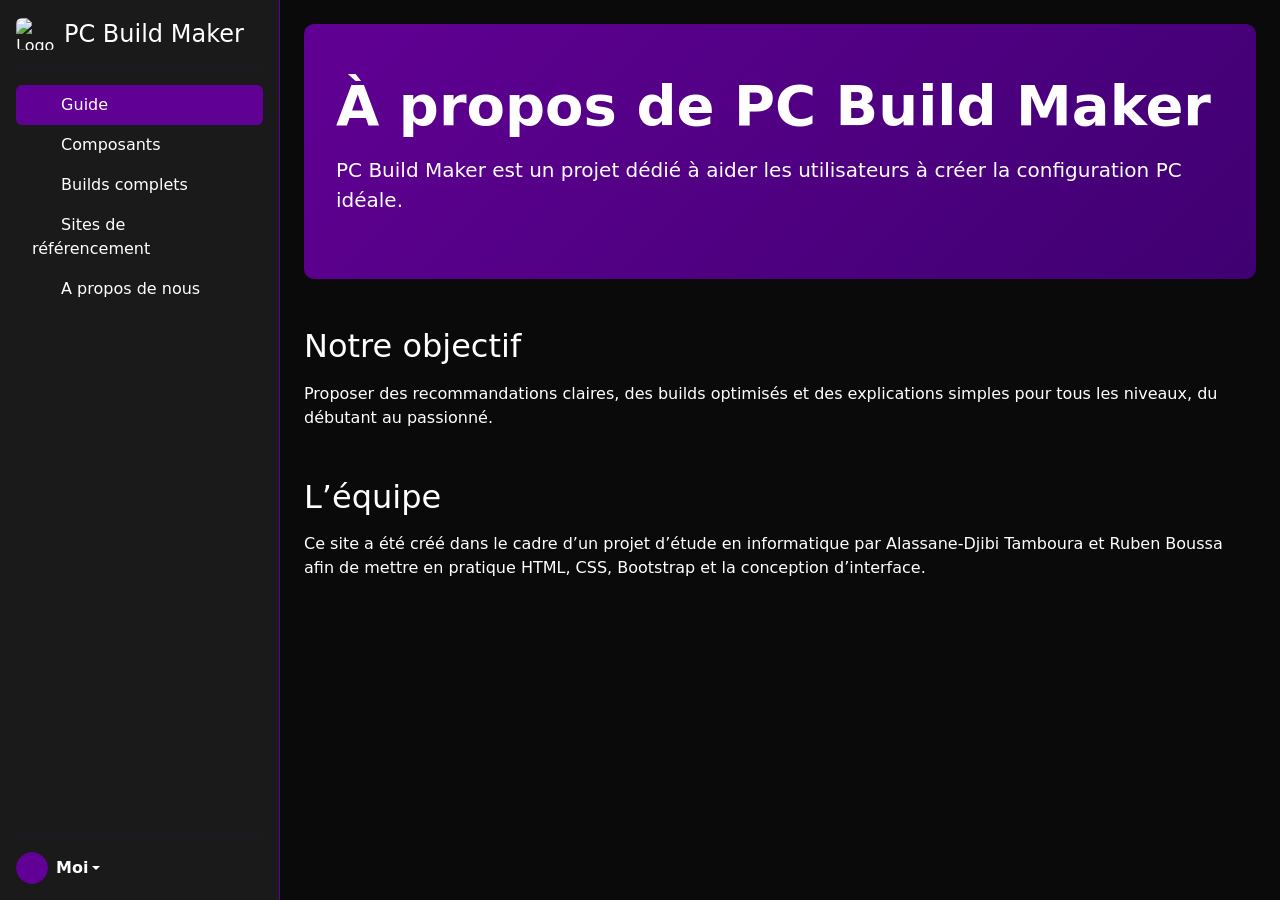
==== pages/Apropos.html @ 0a6d8529 "correction" ====
<!DOCTYPE html>
<html lang="fr">
<head>
    <meta charset="UTF-8">
    <meta name="viewport" content="width=device-width, initial-scale=1">
    <title>À propos de nous - PC Build Maker</title>
    <link rel="stylesheet" href="../css/index.css">
    <link href="https://cdn.jsdelivr.net/npm/bootstrap@5.2.1/dist/css/bootstrap.min.css" rel="stylesheet" integrity="sha384-iYQeCzEYFbKjA/T2uDLTpkwGzCiq6soy8tYaI1GyVh/UjpbCx/TYkiZhlZB6+fzT" crossorigin="anonymous">
    <link rel="icon" href="../assets/images/logo.png" type="image/png">
</head>
<body>
    <main class="d-flex flex-nowrap">
        <div class="sidebar d-flex flex-column flex-shrink-0 p-3" style="width: 280px;">
            <a href="test2.html" class="d-flex align-items-center mb-3 mb-md-0 me-md-auto text-white text-decoration-none">
                <img src="../assets/images/logo.png" alt="Logo PC Build Maker" width="40" height="32" class="me-2 rounded">
                <span class="fs-4">PC Build Maker</span>
            </a>
            <hr>
            <ul class="nav nav-pills flex-column mb-auto">
                <li class="nav-item">
                    <a href="#" class="nav-link active" aria-current="page">
                        <svg class="bi pe-none me-2" width="16" height="16"><use xlink:href="#home"/></svg>
                        Guide
                    </a>
                </li>
                <li>
                    <a href="#" class="nav-link">
                        <svg class="bi pe-none me-2" width="16" height="16"><use xlink:href="#speedometer2"/></svg>
                        Composants
                    </a>
                </li>
                <li>
                    <a href="#" class="nav-link">
                        <svg class="bi pe-none me-2" width="16" height="16"><use xlink:href="#table"/></svg>
                        Builds complets
                    </a>
                </li>
                <li>
                    <a href="./siteref.html" class="nav-link">
                        <svg class="bi pe-none me-2" width="16" height="16"><use xlink:href="#grid"/></svg>
                        Sites de référencement
                    </a>
                </li>
                <li>
                    <a href="./Apropos.html" class="nav-link">
                        <svg class="bi pe-none me-2" width="16" height="16"><use xlink:href="#people-circle"/></svg>
                        A propos de nous
                    </a>
                </li>
            </ul>
            <hr>
            <div class="dropdown">
                <a href="#" class="d-flex align-items-center text-white text-decoration-none dropdown-toggle" data-bs-toggle="dropdown" aria-expanded="false">
                    <svg width="32" height="32" class="rounded-circle me-2" style="fill: #610094;">
                        <rect width="32" height="32" rx="16"/>
                    </svg>
                    <strong>Moi</strong>
                </a>
                <ul class="dropdown-menu text-small shadow">
                    <li><a class="dropdown-item" href="#">Nouveau projet...</a></li>
                    <li><a class="dropdown-item" href="#">Paramètres</a></li>
                    <li><a class="dropdown-item" href="#">Profil</a></li>
                    <li><hr class="dropdown-divider"></li>
                    <li><a class="dropdown-item" href="#">Se déconnecter</a></li>
                </ul>
            </div>
        </div>
        </div>

        <div class="flex-grow-1 p-4 scrollarea">
            <section class="hero-section mb-5">
            <h1 class="display-4 fw-bold mb-3">À propos de PC Build Maker</h1>
                <p class="lead">
                    PC Build Maker est un projet dédié à aider les utilisateurs à créer la configuration PC idéale.
                </p>
            </section>

            <section class="mb-5">
            <h2 class="mb-3">Notre objectif</h2>
                <p>
                    Proposer des recommandations claires, des builds optimisés et des explications simples
                    pour tous les niveaux, du débutant au passionné.
                </p>
                </section>

                <section class="mb-5">
                <h2 class="mb-3">L’équipe</h2>
                    <p>
                        Ce site a été créé dans le cadre d’un projet d’étude en informatique par Alassane-Djibi Tamboura et Ruben Boussa afin de mettre en pratique
                        HTML, CSS, Bootstrap et la conception d’interface.
                    </p>
                </section>
            </div>
        </main>
<script src="https://cdn.jsdelivr.net/npm/bootstrap@5.2.1/dist/js/bootstrap.bundle.min.js"></script>
</body>
</html>
---- css/index.css ----
body {
            min-height: 100vh;
            background-color: #0a0a0a !important;
            color: #ffffff !important;
            margin: 0;
            padding: 0;
        }

        .sidebar {
            background-color: #1a1a1a !important;
            border-right: 1px solid #610094 !important;
        }

        .nav-link {
            color: #ffffff !important;
            transition: all 0.3s ease;
        }

        .nav-link:hover {
            background-color: #3f0071 !important;
            color: #ffffff !important;
        }

        .nav-link.active {
            background-color: #610094 !important;
            color: #ffffff !important;
        }

        .card {
            background-color: #1a1a1a !important;
            border: 1px solid #3f0071 !important;
        }

        .card-header {
            background-color: #610094 !important;
            color: #ffffff !important;
            font-weight: 600;
        }

        .badge {
            font-size: 0.75rem;
        }

        .btn-primary {
            background-color: #610094 !important;
            border-color: #610094 !important;
        }

        .btn-primary:hover {
            background-color: #3f0071 !important;
            border-color: #3f0071 !important;
        }

        .dropdown-menu {
            background-color: #1a1a1a !important;
            border: 1px solid #3f0071 !important;
        }

        .dropdown-item {
            color: #ffffff !important;
        }

        .dropdown-item:hover {
            background-color: #3f0071 !important;
            color: #1c1628 !important;
        }

        hr {
            border-color: #3f0071 !important;
            opacity: 0.5;
        }

        .component-card {
            background-color: #0a0a0a !important;
            border: 1px solid #610094 !important;
            transition: transform 0.2s;
        }

        .component-card:hover {
            transform: translateY(-5px);
            border-color: #3f0071 !important;
        }

        .price-tag {
            background-color: #610094 !important;
            color: #ffffff !important;
            padding: 0.5rem 1rem;
            border-radius: 20px;
            font-weight: bold;
        }

        main {
            overflow-y: auto;
            height: 100vh;
            position: sticky; top: 0;
        }

        .hero-section {
            background: linear-gradient(135deg, #610094 0%, #3f0071 100%);
            padding: 3rem 2rem;
            border-radius: 10px;
            margin-bottom: 2rem;
        }

        .btn-toggle {
            padding: .25rem .5rem;
            font-weight: 600;
            color: rgba(255, 255, 255, .85);
            background-color: transparent;
            border: 0;
        }

        .btn-toggle:hover {
            background-color: #3f0071 !important;
        }

        .btn-toggle-nav a {
            padding: .1875rem .5rem;
            margin-left: 1.25rem;
            color: rgba(27, 6, 47, 0.673) !important;
        }

        .btn-toggle-nav a:hover {
            background-color: #3f0071 !important;
        }

        .scrollarea {
            overflow-y: auto;
        }

        .bi {
            vertical-align: -.125em;
            fill: currentColor;
        }
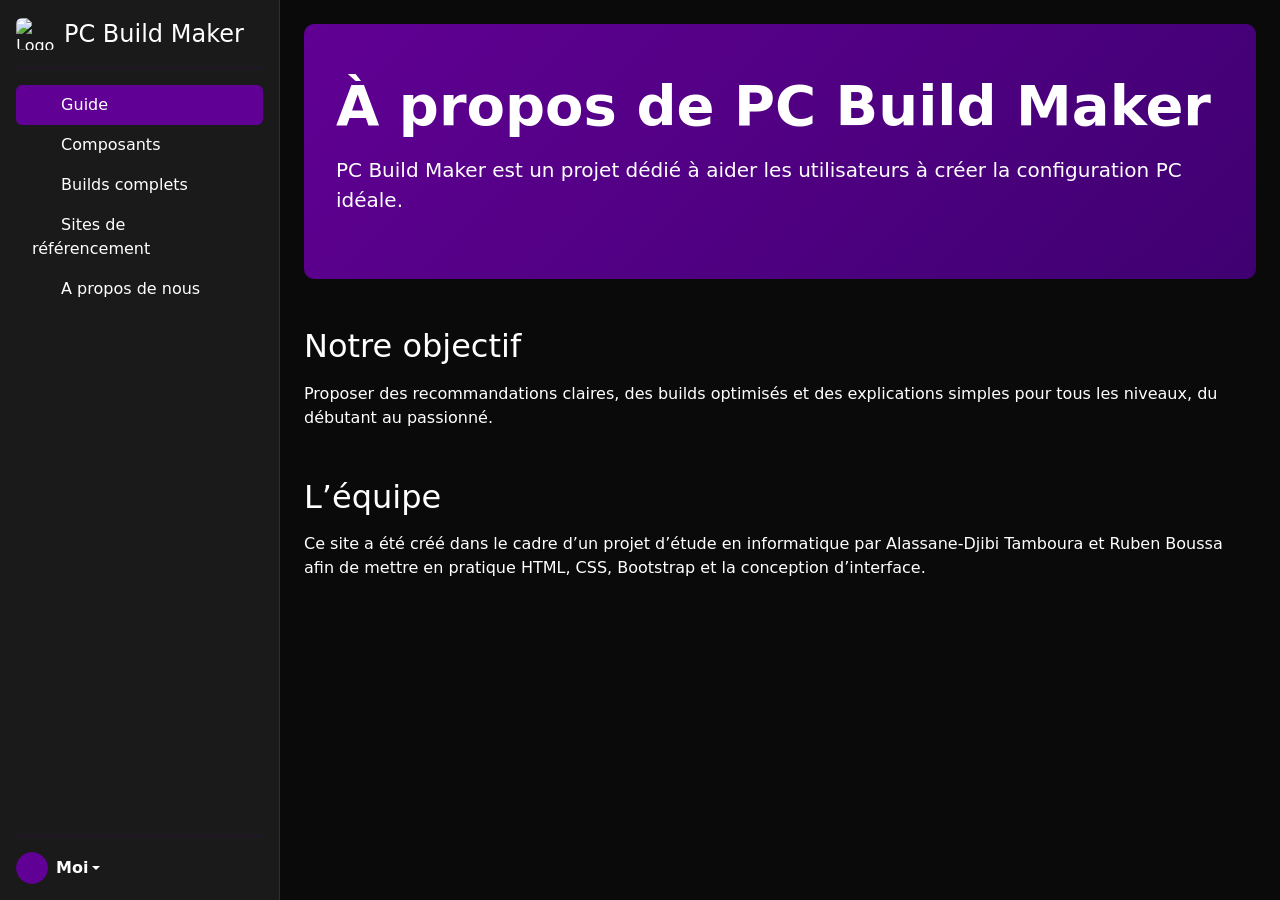
==== commit 84585e7e: "avancement" ====
--- a/pages/Apropos.html
+++ b/pages/Apropos.html
@@ -11,7 +11,7 @@
 <body>
     <main class="d-flex flex-nowrap">
         <div class="sidebar d-flex flex-column flex-shrink-0 p-3" style="width: 280px;">
-            <a href="test2.html" class="d-flex align-items-center mb-3 mb-md-0 me-md-auto text-white text-decoration-none">
+            <a href="../index.html" class="d-flex align-items-center mb-3 mb-md-0 me-md-auto text-white text-decoration-none">
                 <img src="../assets/images/logo.png" alt="Logo PC Build Maker" width="40" height="32" class="me-2 rounded">
                 <span class="fs-4">PC Build Maker</span>
             </a>
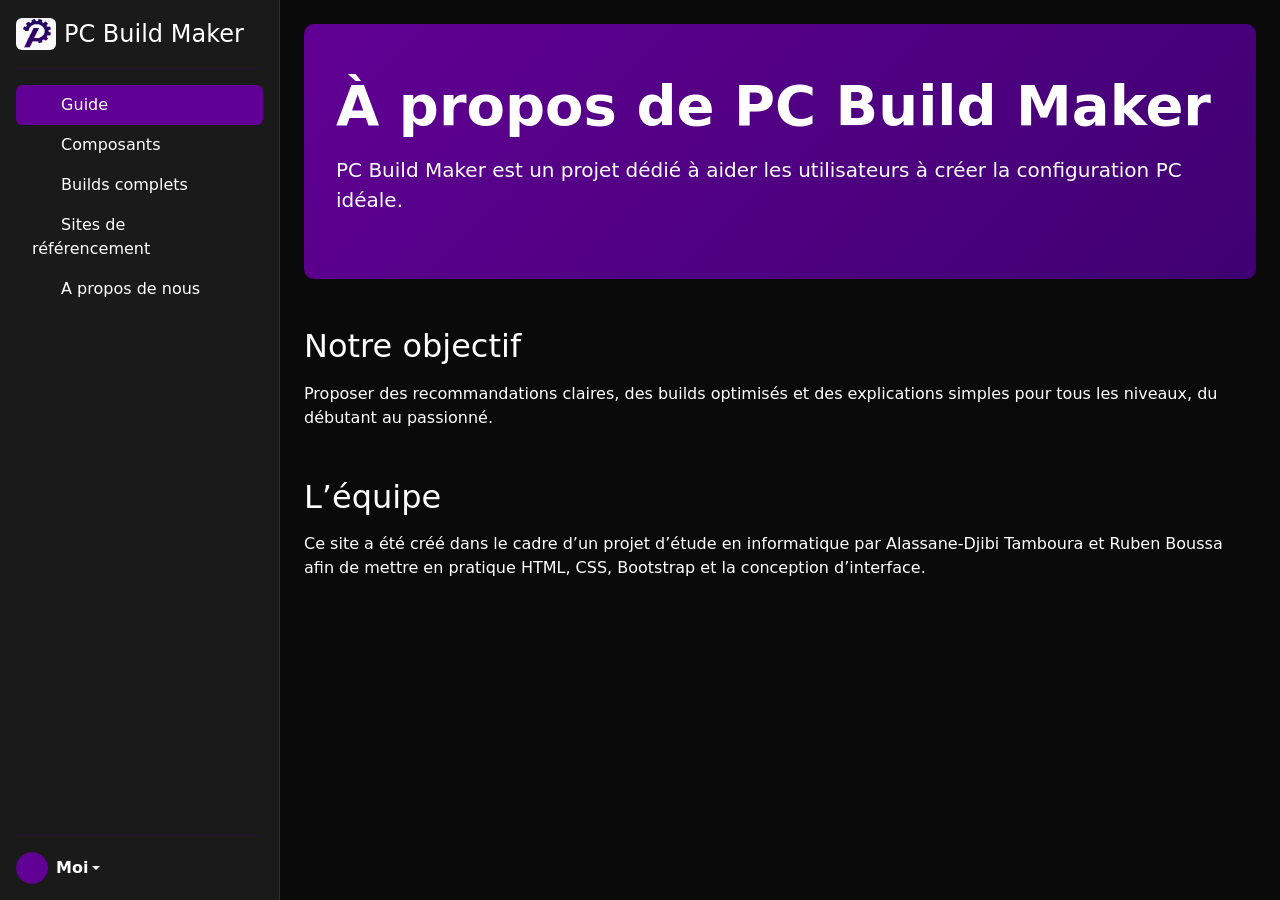
==== commit 457da42c: "Chemin d'accès again" ====
--- a/pages/Apropos.html
+++ b/pages/Apropos.html
@@ -30,7 +30,7 @@
                     </a>
                 </li>
                 <li>
-                    <a href="#" class="nav-link">
+                    <a href="./builds.html" class="nav-link">
                         <svg class="bi pe-none me-2" width="16" height="16"><use xlink:href="#table"/></svg>
                         Builds complets
                     </a>
--- a/css/index.css
+++ b/css/index.css
@@ -31,7 +31,7 @@
             border: 1px solid #3f0071 !important;
         }
 
-        .card-header {
+        .bloc {
             background-color: #610094 !important;
             color: #ffffff !important;
             font-weight: 600;
@@ -70,18 +70,18 @@
             opacity: 0.5;
         }
 
-        .component-card {
+        .composent {
             background-color: #0a0a0a !important;
             border: 1px solid #610094 !important;
             transition: transform 0.2s;
         }
 
-        .component-card:hover {
+        .composent:hover {
             transform: translateY(-5px);
             border-color: #3f0071 !important;
         }
 
-        .price-tag {
+        .prix {
             background-color: #610094 !important;
             color: #ffffff !important;
             padding: 0.5rem 1rem;
@@ -133,5 +133,53 @@
             fill: currentColor;
         }
 
+        /* Build Streamer - Pourpre */
+    .build-streamer {
+  border: 3px solid #610094 !important;
+  box-shadow: 0 0 20px rgba(172, 35, 199, 0.5) !important;
+}
 
- +    .build-streamer .card-header {
+  background: linear-gradient(135deg, #610094 0%, #610094 100%) !important;
+  border-bottom: 3px solid #610094 !important;
+  color: #ffffff !important;
+  font-weight: 700 !important;
+}
+
+    .build-streamer .card {
+  border-color: #610094 !important;
+  transition: all 0.3s ease !important;
+}
+
+    .build-streamer:hover {
+  border-color: #610094 !important;
+  box-shadow: 0 0 30px rgba(112, 48, 189, 0.8) !important;
+  transform: translateY(-5px) !important;
+}
+
+
+.build-workstation-pro {
+  border: 3px solid #dc3545 !important;
+  box-shadow: 0 0 20px rgba(220, 53, 69, 0.5) !important;
+}
+
+    .build-workstation-pro .card-header {
+  background: linear-gradient(135deg, #dc3545 0%, #c82333 100%) !important;
+  border-bottom: 3px solid #a71e2a !important;
+  color: #ffffff !important;
+  font-weight: 700 !important;
+}
+
+    .build-workstation-pro .card {
+  border-color: #dc3545 !important;
+  transition: all 0.3s ease !important;
+}
+
+    .build-workstation-pro:hover {
+  border-color: #ff4757 !important;
+  box-shadow: 0 0 30px rgba(220, 53, 69, 0.8) !important;
+  transform: translateY(-5px) !important;
+}
+
+
+ 
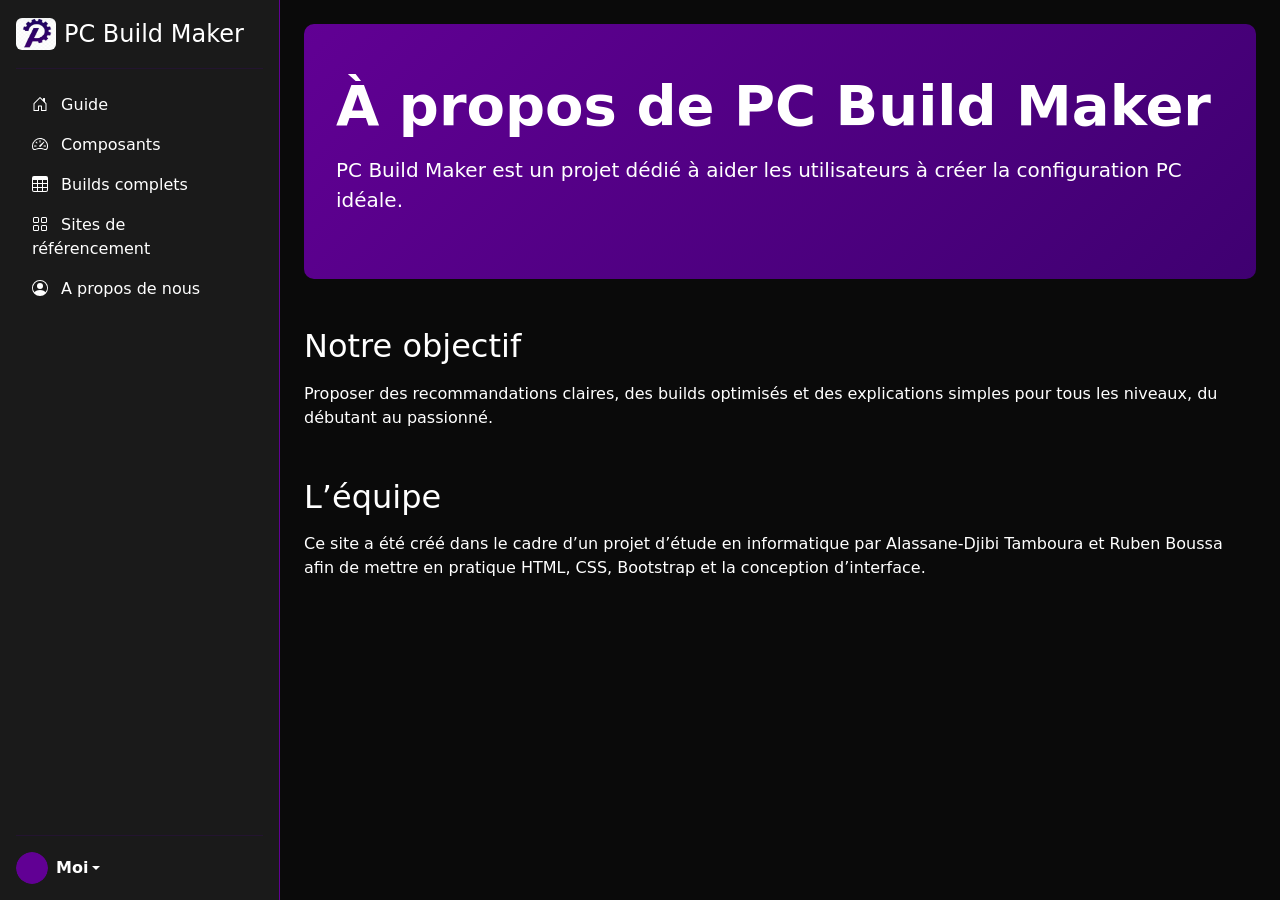
==== commit 5af5d797: "bjb" ====
--- a/pages/Apropos.html
+++ b/pages/Apropos.html
@@ -9,6 +9,25 @@
     <link rel="icon" href="../assets/images/logo.png" type="image/png">
 </head>
 <body>
+     <svg xmlns="http://www.w3.org/2000/svg" style="display: none;">
+        <symbol id="home" viewBox="0 0 16 16">
+            <path d="M8.354 1.146a.5.5 0 0 0-.708 0l-6 6A.5.5 0 0 0 1.5 7.5v7a.5.5 0 0 0 .5.5h4.5a.5.5 0 0 0 .5-.5v-4h2v4a.5.5 0 0 0 .5.5H14a.5.5 0 0 0 .5-.5v-7a.5.5 0 0 0-.146-.354L13 5.793V2.5a.5.5 0 0 0-.5-.5h-1a.5.5 0 0 0-.5.5v1.293L8.354 1.146zM2.5 14V7.707l5.5-5.5 5.5 5.5V14H10v-4a.5.5 0 0 0-.5-.5h-3a.5.5 0 0 0-.5.5v4H2.5z"/>
+        </symbol>
+        <symbol id="speedometer2" viewBox="0 0 16 16">
+            <path d="M8 4a.5.5 0 0 1 .5.5V6a.5.5 0 0 1-1 0V4.5A.5.5 0 0 1 8 4zM3.732 5.732a.5.5 0 0 1 .707 0l.915.914a.5.5 0 1 1-.708.708l-.914-.915a.5.5 0 0 1 0-.707zM2 10a.5.5 0 0 1 .5-.5h1.586a.5.5 0 0 1 0 1H2.5A.5.5 0 0 1 2 10zm9.5 0a.5.5 0 0 1 .5-.5h1.5a.5.5 0 0 1 0 1H12a.5.5 0 0 1-.5-.5zm.754-4.246a.389.389 0 0 0-.527-.02L7.547 9.31a.91.91 0 1 0 1.302 1.258l3.434-4.297a.389.389 0 0 0-.029-.518z"/>
+            <path fill-rule="evenodd" d="M0 10a8 8 0 1 1 15.547 2.661c-.442 1.253-1.845 1.602-2.932 1.25C11.309 13.488 9.475 13 8 13c-1.474 0-3.31.488-4.615.911-1.087.352-2.49.003-2.932-1.25A7.988 7.988 0 0 1 0 10zm8-7a7 7 0 0 0-6.603 9.329c.203.575.923.876 1.68.63C4.397 12.533 6.358 12 8 12s3.604.532 4.923.96c.757.245 1.477-.056 1.68-.631A7 7 0 0 0 8 3z"/>
+        </symbol>
+        <symbol id="table" viewBox="0 0 16 16">
+            <path d="M0 2a2 2 0 0 1 2-2h12a2 2 0 0 1 2 2v12a2 2 0 0 1-2 2H2a2 2 0 0 1-2-2V2zm15 2h-4v3h4V4zm0 4h-4v3h4V8zm0 4h-4v3h3a1 1 0 0 0 1-1v-2zm-5 3v-3H6v3h4zm-5 0v-3H1v2a1 1 0 0 0 1 1h3zm-4-4h4V8H1v3zm0-4h4V4H1v3zm5-3v3h4V4H6zm4 4H6v3h4V8z"/>
+        </symbol>
+        <symbol id="people-circle" viewBox="0 0 16 16">
+            <path d="M11 6a3 3 0 1 1-6 0 3 3 0 0 1 6 0z"/>
+            <path fill-rule="evenodd" d="M0 8a8 8 0 1 1 16 0A8 8 0 0 1 0 8zm8-7a7 7 0 0 0-5.468 11.37C3.242 11.226 4.805 10 8 10s4.757 1.225 5.468 2.37A7 7 0 0 0 8 1z"/>
+        </symbol>
+        <symbol id="grid" viewBox="0 0 16 16">
+            <path d="M1 2.5A1.5 1.5 0 0 1 2.5 1h3A1.5 1.5 0 0 1 7 2.5v3A1.5 1.5 0 0 1 5.5 7h-3A1.5 1.5 0 0 1 1 5.5v-3zM2.5 2a.5.5 0 0 0-.5.5v3a.5.5 0 0 0 .5.5h3a.5.5 0 0 0 .5-.5v-3a.5.5 0 0 0-.5-.5h-3zm6.5.5A1.5 1.5 0 0 1 10.5 1h3A1.5 1.5 0 0 1 15 2.5v3A1.5 1.5 0 0 1 13.5 7h-3A1.5 1.5 0 0 1 9 5.5v-3zm1.5-.5a.5.5 0 0 0-.5.5v3a.5.5 0 0 0 .5.5h3a.5.5 0 0 0 .5-.5v-3a.5.5 0 0 0-.5-.5h-3zM1 10.5A1.5 1.5 0 0 1 2.5 9h3A1.5 1.5 0 0 1 7 10.5v3A1.5 1.5 0 0 1 5.5 15h-3A1.5 1.5 0 0 1 1 13.5v-3zm1.5-.5a.5.5 0 0 0-.5.5v3a.5.5 0 0 0 .5.5h3a.5.5 0 0 0 .5-.5v-3a.5.5 0 0 0-.5-.5h-3zm6.5.5A1.5 1.5 0 0 1 10.5 9h3a1.5 1.5 0 0 1 1.5 1.5v3a1.5 1.5 0 0 1-1.5 1.5h-3A1.5 1.5 0 0 1 9 13.5v-3zm1.5-.5a.5.5 0 0 0-.5.5v3a.5.5 0 0 0 .5.5h3a.5.5 0 0 0 .5-.5v-3a.5.5 0 0 0-.5-.5h-3z"/>
+        </symbol>
+    </svg>
     <main class="d-flex flex-nowrap">
         <div class="sidebar d-flex flex-column flex-shrink-0 p-3" style="width: 280px;">
             <a href="../index.html" class="d-flex align-items-center mb-3 mb-md-0 me-md-auto text-white text-decoration-none">
@@ -18,7 +37,7 @@
             <hr>
             <ul class="nav nav-pills flex-column mb-auto">
                 <li class="nav-item">
-                    <a href="#" class="nav-link active" aria-current="page">
+                    <a href="#" class="nav-link" aria-current="page">
                         <svg class="bi pe-none me-2" width="16" height="16"><use xlink:href="#home"/></svg>
                         Guide
                     </a>
@@ -94,4 +113,4 @@
         </main>
 <script src="https://cdn.jsdelivr.net/npm/bootstrap@5.2.1/dist/js/bootstrap.bundle.min.js"></script>
 </body>
-</html>+</html>
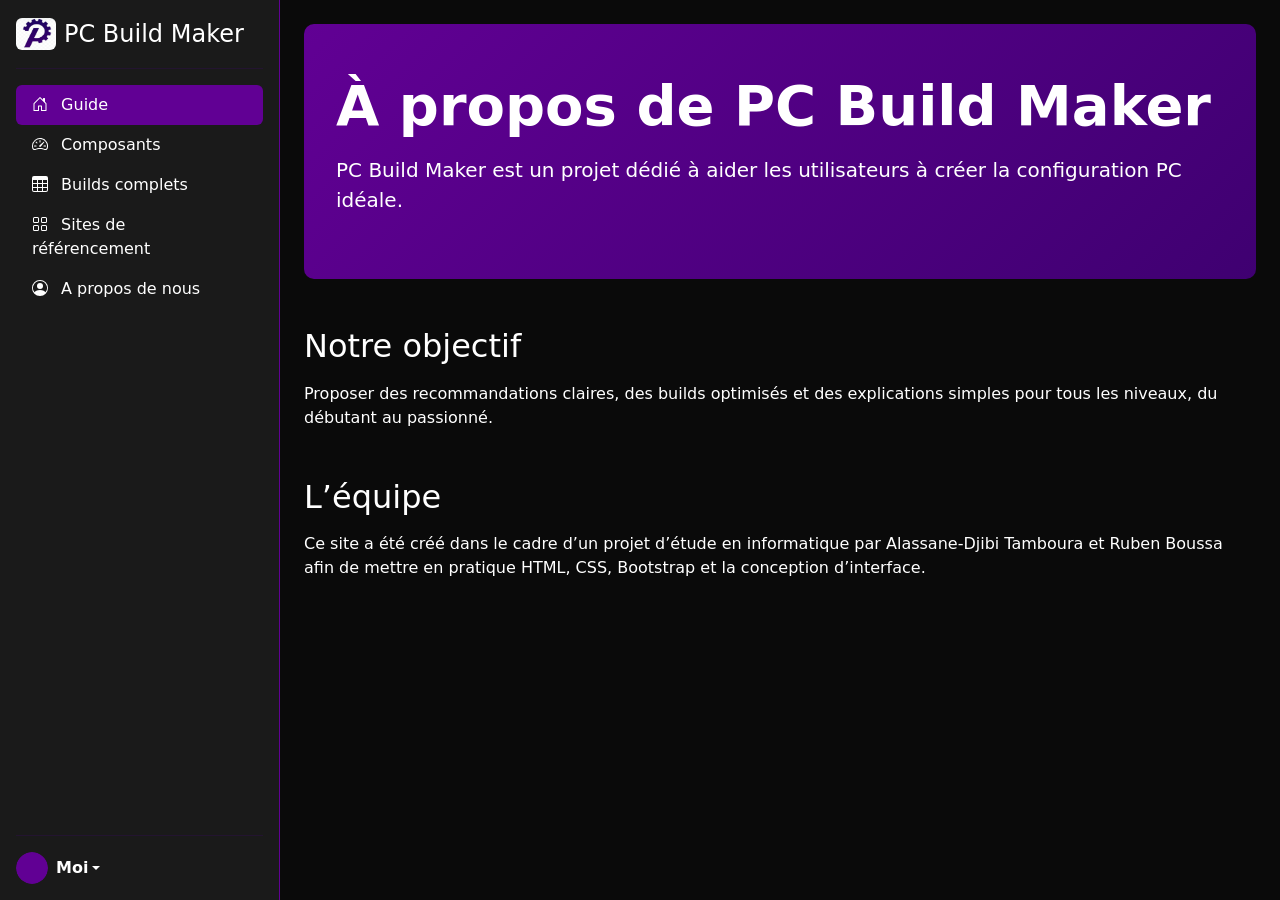
==== commit e8d29c4b: "bblbl" ====
--- a/pages/Apropos.html
+++ b/pages/Apropos.html
@@ -37,7 +37,7 @@
             <hr>
             <ul class="nav nav-pills flex-column mb-auto">
                 <li class="nav-item">
-                    <a href="#" class="nav-link" aria-current="page">
+                    <a href="#" class="nav-link active" aria-current="page">
                         <svg class="bi pe-none me-2" width="16" height="16"><use xlink:href="#home"/></svg>
                         Guide
                     </a>
@@ -113,4 +113,4 @@
         </main>
 <script src="https://cdn.jsdelivr.net/npm/bootstrap@5.2.1/dist/js/bootstrap.bundle.min.js"></script>
 </body>
-</html>
+</html>
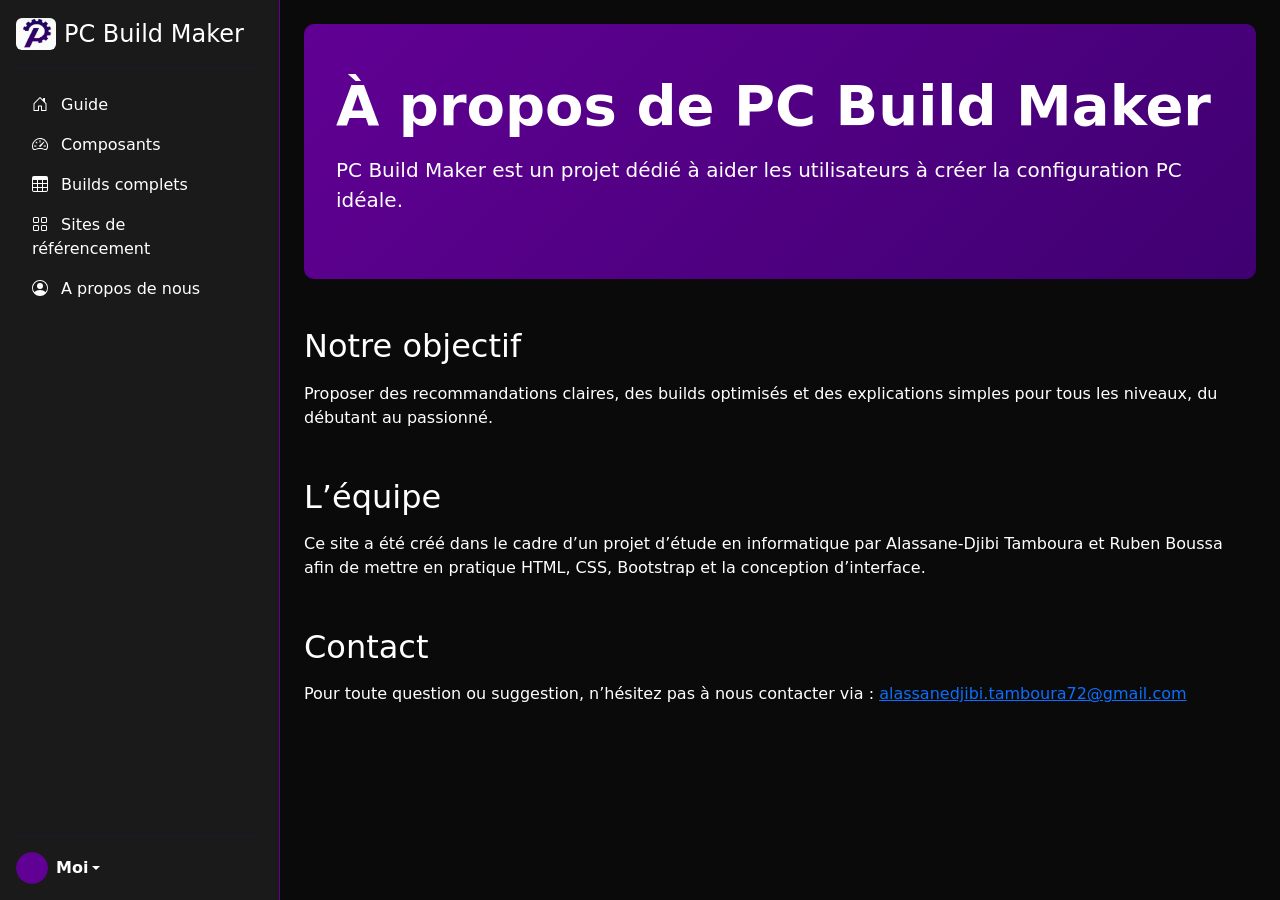
==== commit 399c339e: "ajout lien mail pro" ====
--- a/pages/Apropos.html
+++ b/pages/Apropos.html
@@ -37,13 +37,13 @@
             <hr>
             <ul class="nav nav-pills flex-column mb-auto">
                 <li class="nav-item">
-                    <a href="#" class="nav-link active" aria-current="page">
+                    <a href="./guide.html" class="nav-link" aria-current="page">
                         <svg class="bi pe-none me-2" width="16" height="16"><use xlink:href="#home"/></svg>
                         Guide
                     </a>
                 </li>
                 <li>
-                    <a href="#" class="nav-link">
+                    <a href="./composants.html" class="nav-link">
                         <svg class="bi pe-none me-2" width="16" height="16"><use xlink:href="#speedometer2"/></svg>
                         Composants
                     </a>
@@ -109,8 +109,15 @@
                         HTML, CSS, Bootstrap et la conception d’interface.
                     </p>
                 </section>
+                <section class="mb-5">
+                <h2 class="mb-3">Contact</h2>
+                    <p>
+                        Pour toute question ou suggestion, n’hésitez pas à nous contacter via :
+                        <a href="mailto:alassanedjibi.tamboura72@gmail.com?subject=Contact PCBuild Maker&body=Bonjour,%0D%0A%0D%0AJ'ai une question concernant votre site...%0D%0A%0D%0AMerci !">alassanedjibi.tamboura72@gmail.com</a> 
+                    </p>
+                </section>
             </div>
         </main>
 <script src="https://cdn.jsdelivr.net/npm/bootstrap@5.2.1/dist/js/bootstrap.bundle.min.js"></script>
 </body>
-</html>+</html>
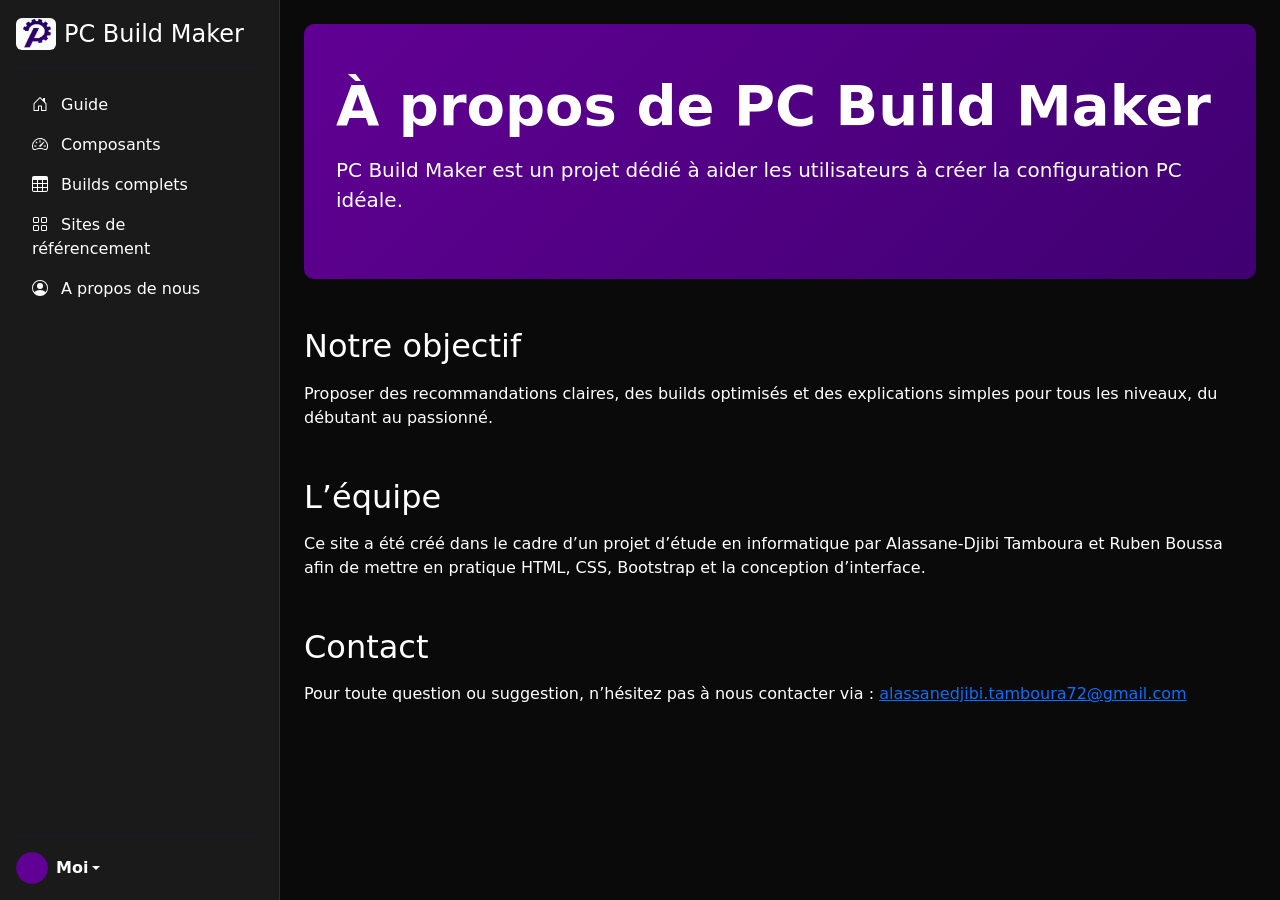
==== commit 9024178e: "mail correction" ====
--- a/pages/Apropos.html
+++ b/pages/Apropos.html
@@ -9,7 +9,7 @@
     <link rel="icon" href="../assets/images/logo.png" type="image/png">
 </head>
 <body>
-     <svg xmlns="http://www.w3.org/2000/svg" style="display: none;">
+    <svg xmlns="http://www.w3.org/2000/svg" style="display: none;">
         <symbol id="home" viewBox="0 0 16 16">
             <path d="M8.354 1.146a.5.5 0 0 0-.708 0l-6 6A.5.5 0 0 0 1.5 7.5v7a.5.5 0 0 0 .5.5h4.5a.5.5 0 0 0 .5-.5v-4h2v4a.5.5 0 0 0 .5.5H14a.5.5 0 0 0 .5-.5v-7a.5.5 0 0 0-.146-.354L13 5.793V2.5a.5.5 0 0 0-.5-.5h-1a.5.5 0 0 0-.5.5v1.293L8.354 1.146zM2.5 14V7.707l5.5-5.5 5.5 5.5V14H10v-4a.5.5 0 0 0-.5-.5h-3a.5.5 0 0 0-.5.5v4H2.5z"/>
         </symbol>
@@ -84,7 +84,6 @@
                 </ul>
             </div>
         </div>
-        </div>
 
         <div class="flex-grow-1 p-4 scrollarea">
             <section class="hero-section mb-5">
@@ -95,29 +94,29 @@
             </section>
 
             <section class="mb-5">
-            <h2 class="mb-3">Notre objectif</h2>
+                <h2 class="mb-3">Notre objectif</h2>
                 <p>
                     Proposer des recommandations claires, des builds optimisés et des explications simples
                     pour tous les niveaux, du débutant au passionné.
                 </p>
-                </section>
+            </section>
 
-                <section class="mb-5">
+            <section class="mb-5">
                 <h2 class="mb-3">L’équipe</h2>
-                    <p>
-                        Ce site a été créé dans le cadre d’un projet d’étude en informatique par Alassane-Djibi Tamboura et Ruben Boussa afin de mettre en pratique
-                        HTML, CSS, Bootstrap et la conception d’interface.
-                    </p>
-                </section>
-                <section class="mb-5">
+                <p>
+                    Ce site a été créé dans le cadre d’un projet d’étude en informatique par Alassane-Djibi Tamboura et Ruben Boussa afin de mettre en pratique
+                    HTML, CSS, Bootstrap et la conception d’interface.
+                </p>
+            </section>
+            <section class="mb-5">
                 <h2 class="mb-3">Contact</h2>
-                    <p>
-                        Pour toute question ou suggestion, n’hésitez pas à nous contacter via :
-                        <a href="mailto:alassanedjibi.tamboura72@gmail.com?subject=Contact PCBuild Maker&body=Bonjour,%0D%0A%0D%0AJ'ai une question concernant votre site...%0D%0A%0D%0AMerci !">alassanedjibi.tamboura72@gmail.com</a> 
-                    </p>
-                </section>
-            </div>
-        </main>
-<script src="https://cdn.jsdelivr.net/npm/bootstrap@5.2.1/dist/js/bootstrap.bundle.min.js"></script>
+                <p>
+                    Pour toute question ou suggestion, n’hésitez pas à nous contacter via :
+                    <a href="mailto:alassanedjibi.tamboura72@gmail.com?subject=Contact PCBuild Maker&body=Bonjour,J'ai une question concernant votre site...Merci !">alassanedjibi.tamboura72@gmail.com</a> 
+                </p>
+            </section>
+        </div>
+    </main>
+    <script src="https://cdn.jsdelivr.net/npm/bootstrap@5.2.1/dist/js/bootstrap.bundle.min.js"></script>
 </body>
 </html>
